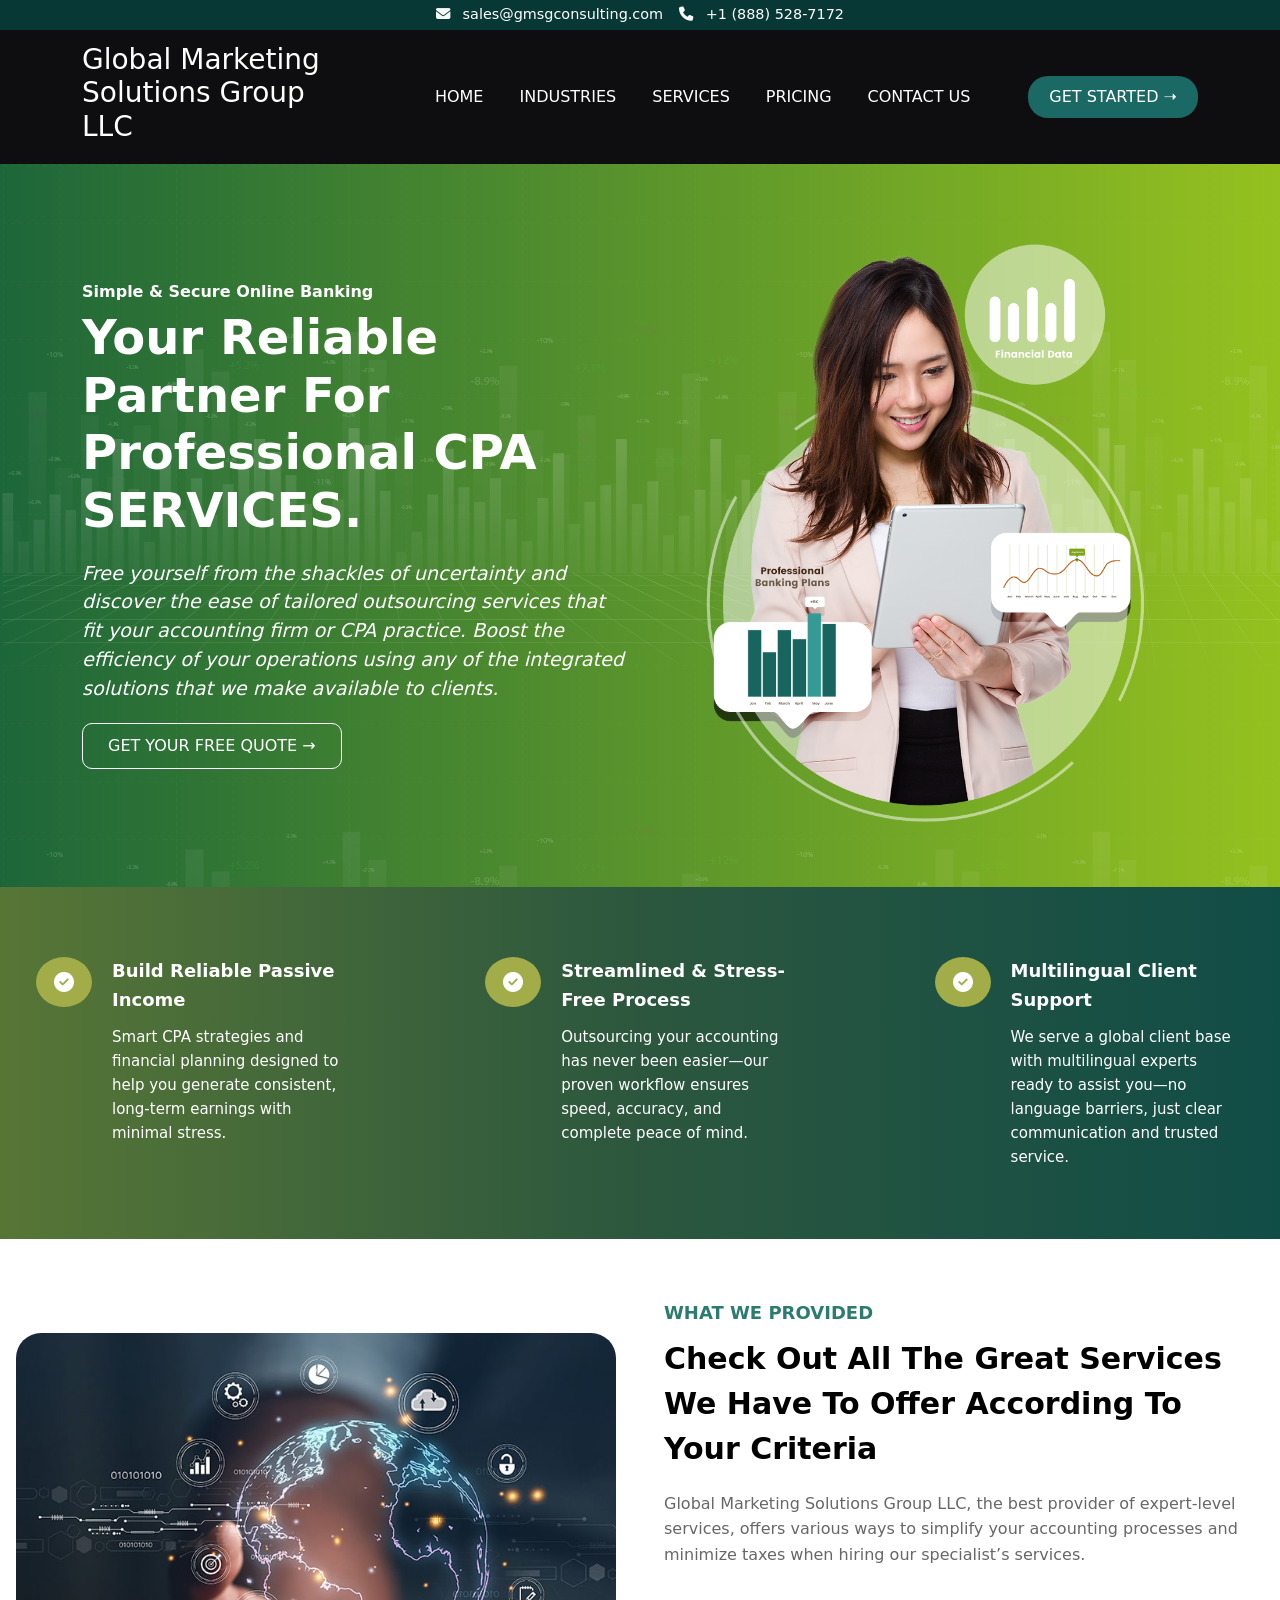
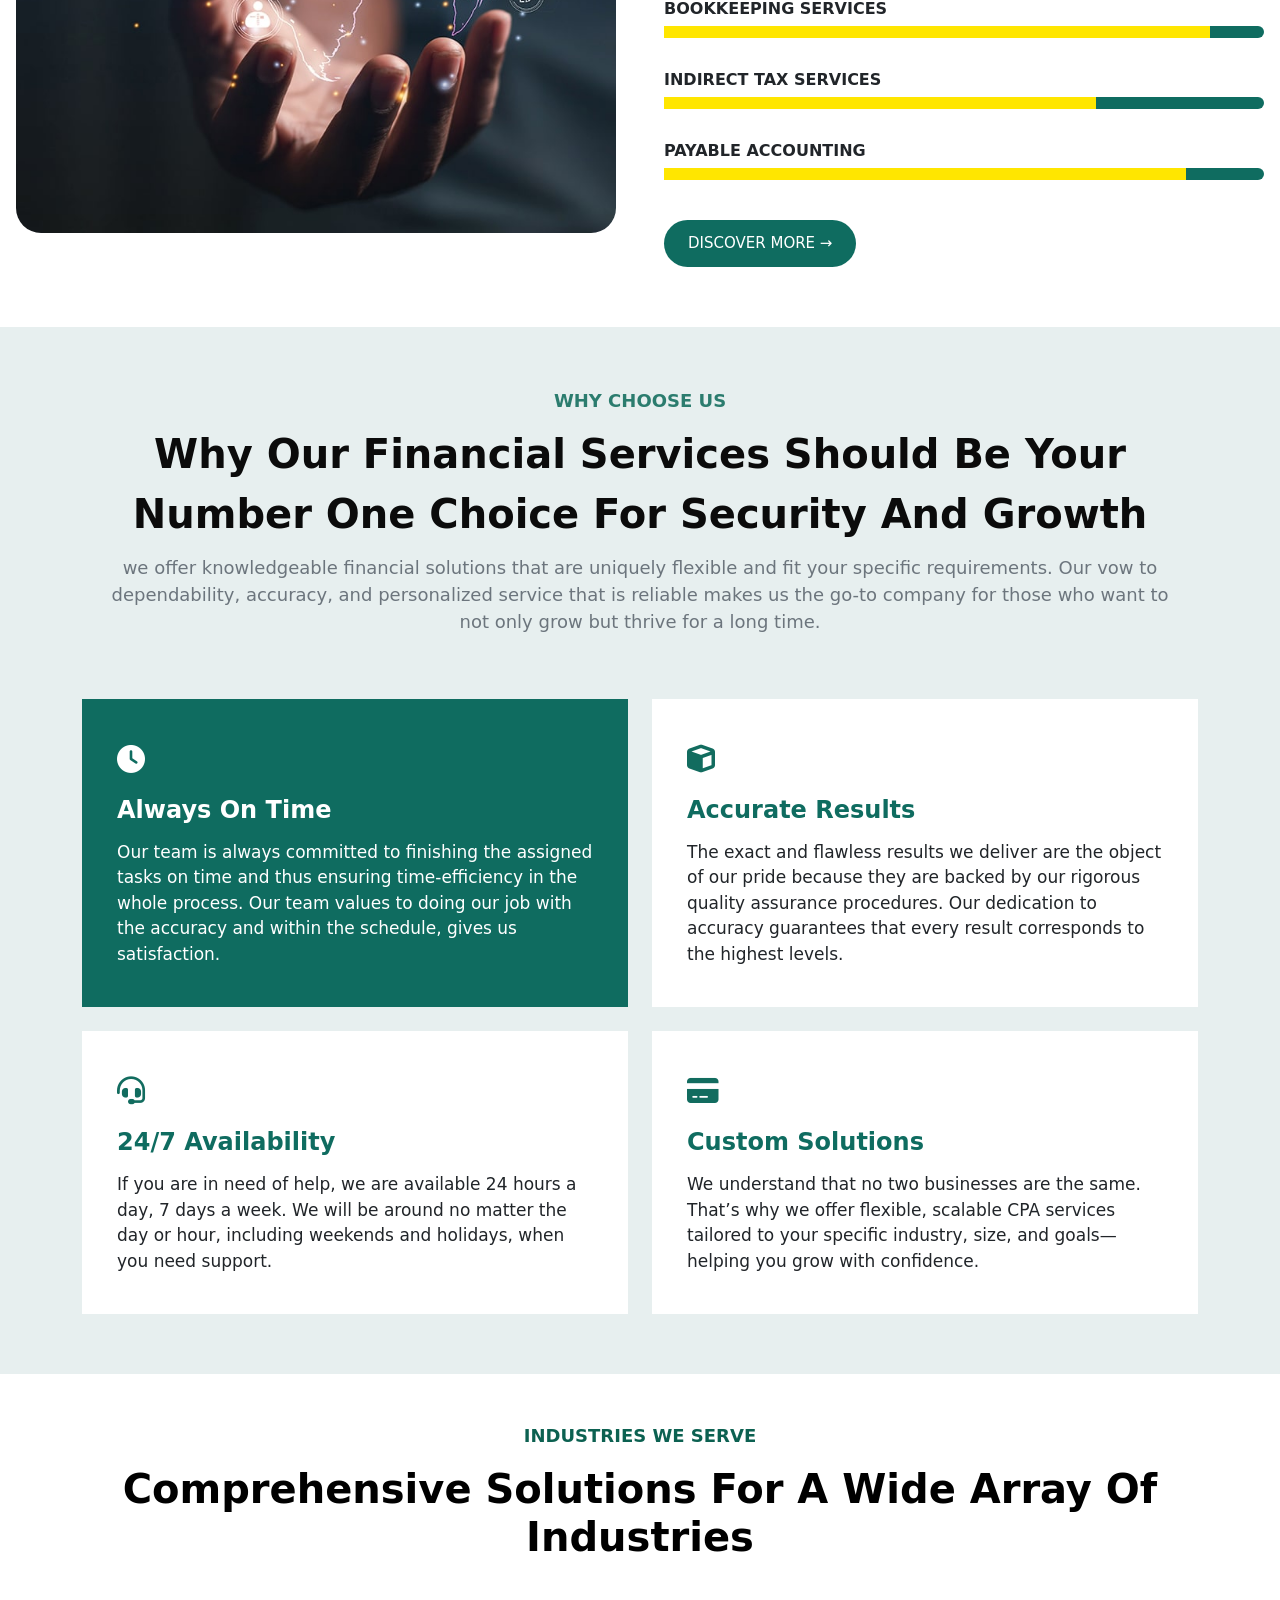
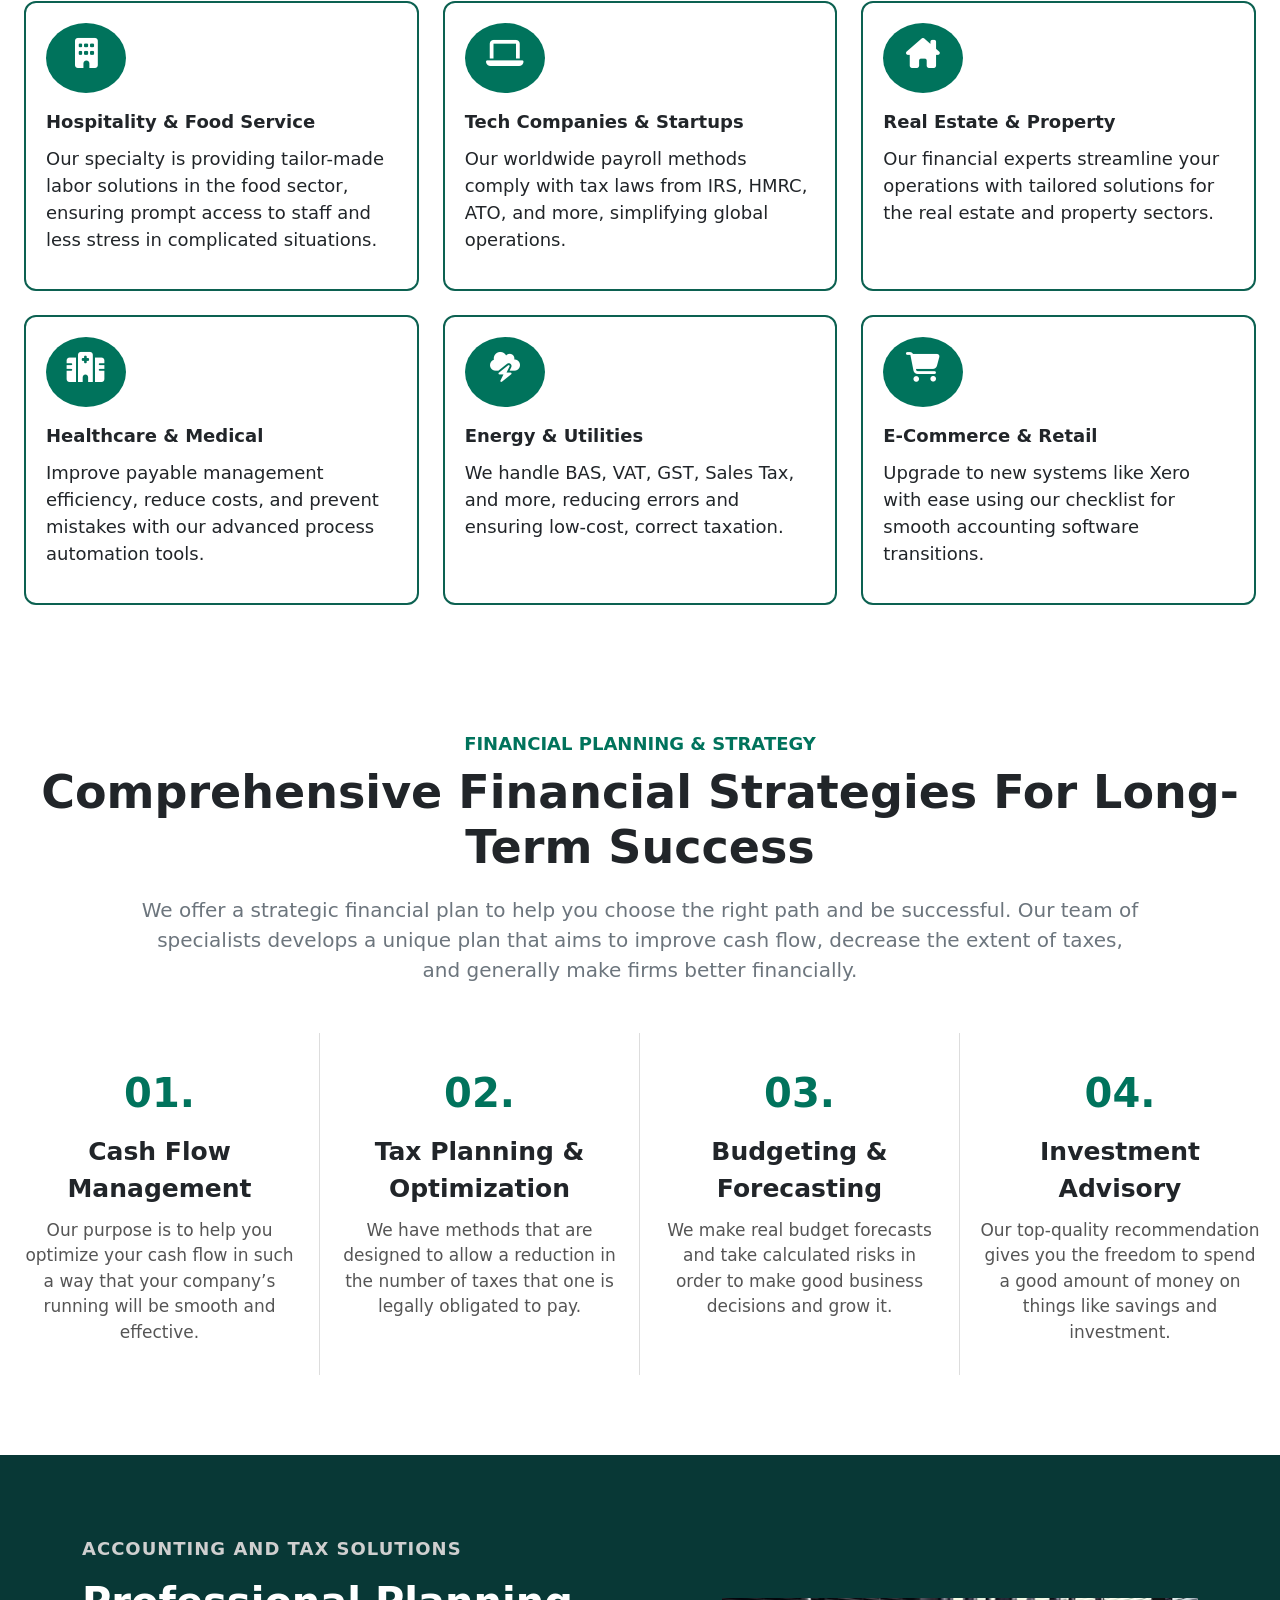
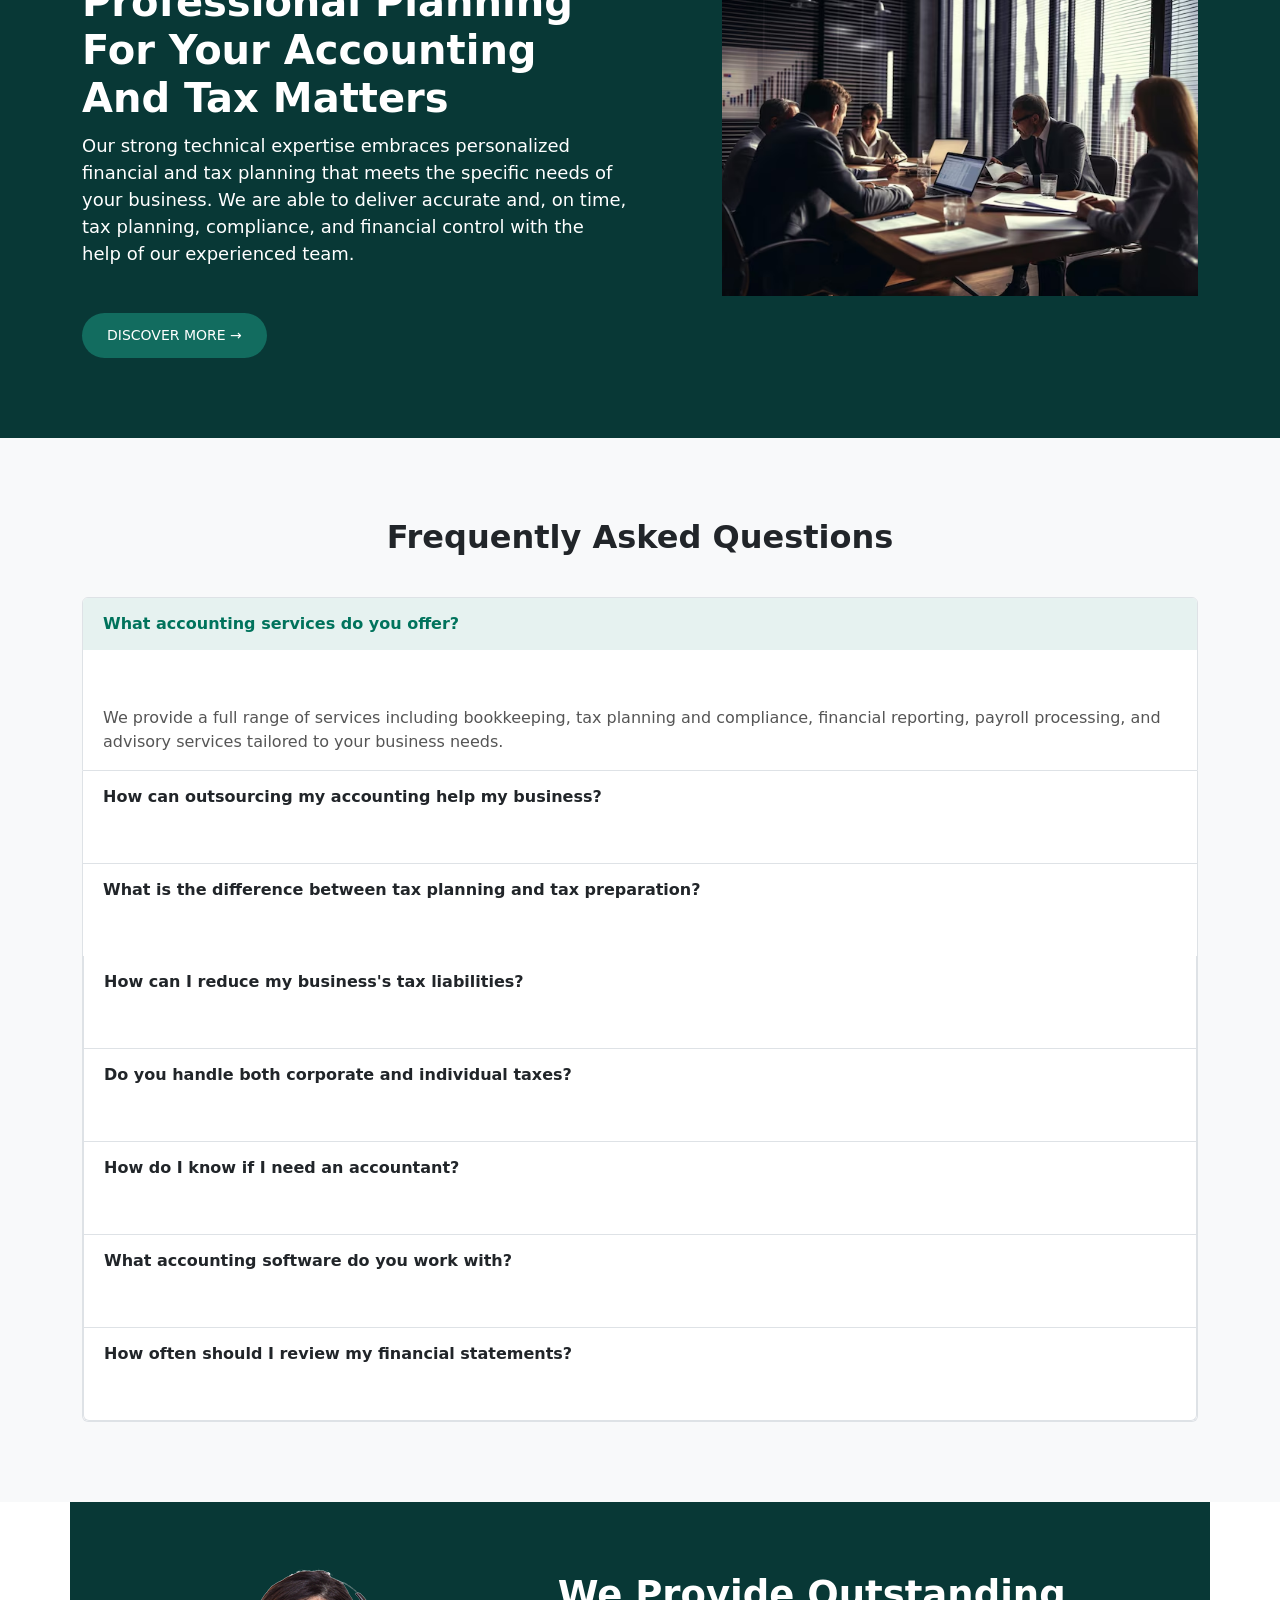
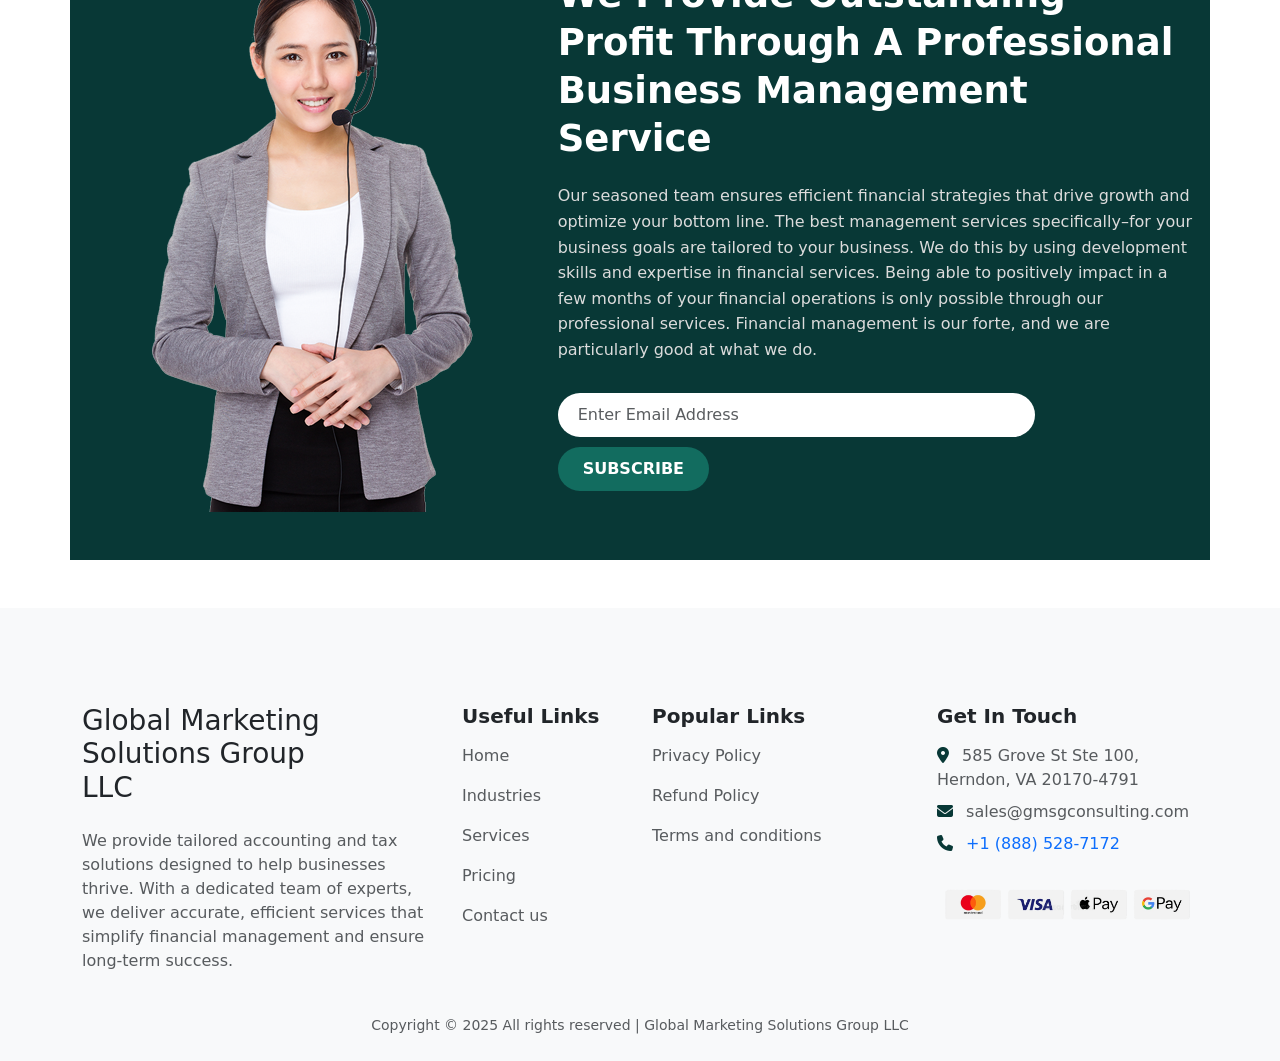
==== index.html @ aca242d8 "new project" ====
<!DOCTYPE html>
<html lang="en">
<head>
    <meta charset="UTF-8">
    <meta name="viewport" content="width=device-width, initial-scale=1.0">
    <title>Global Marketing - Solutions Group LLC    </title>
    <link rel="stylesheet" href="https://cdnjs.cloudflare.com/ajax/libs/font-awesome/6.7.2/css/all.min.css" integrity="sha512-Evv84Mr4kqVGRNSgIGL/F/aIDqQb7xQ2vcrdIwxfjThSH8CSR7PBEakCr51Ck+w+/U6swU2Im1vVX0SVk9ABhg==" crossorigin="anonymous" referrerpolicy="no-referrer" />
    <link href="https://cdn.jsdelivr.net/npm/bootstrap@5.0.2/dist/css/bootstrap.min.css" rel="stylesheet" integrity="sha384-EVSTQN3/azprG1Anm3QDgpJLIm9Nao0Yz1ztcQTwFspd3yD65VohhpuuCOmLASjC" crossorigin="anonymous">
    <link rel="stylesheet" href="./css/style.css">
    <script src="https://cdn.jsdelivr.net/npm/@popperjs/core@2.9.2/dist/umd/popper.min.js" integrity="sha384-IQsoLXl5PILFhosVNubq5LC7Qb9DXgDA9i+tQ8Zj3iwWAwPtgFTxbJ8NT4GN1R8p" crossorigin="anonymous"></script>
<script src="https://cdn.jsdelivr.net/npm/bootstrap@5.0.2/dist/js/bootstrap.min.js" integrity="sha384-cVKIPhGWiC2Al4u+LWgxfKTRIcfu0JTxR+EQDz/bgldoEyl4H0zUF0QKbrJ0EcQF" crossorigin="anonymous"></script>
</head>
<body>
    
    <!-- Top bar -->
  <div class="top-bar py-1 text-center text-md-start px-3 w-100 gap-3 d-sm-flex  justify-content-center">
    <div>
      <span><i class="fa-solid fa-envelope pe-2" style="color: #f7f7f8;"></i> sales@gmsgconsulting.com</span>
    </div>
    <div>
      <span class="mt-sm-0 mt-3"><i class="fa-solid fa-phone pe-2"  style="color: #f7f7f8;"></i> +1 (888) 528-7172</span>
    </div>
  </div>

  <!-- Navbar -->
  <nav class="navbar navbar-expand-lg navbar-dark navbar-custom px-3">
    <div class="container-md container-fluid ">
      <!-- Logo -->
      <a class="navbar-brand d-flex align-items-center w-25" href="index.html">
        <h3 class="text-wrap">Global Marketing Solutions Group LLC</h3>
        
      </a>

      <button class="navbar-toggler" type="button" data-bs-toggle="collapse" data-bs-target="#navbarNav">
        <span class="navbar-toggler-icon"></span>
      </button>

      <div class="collapse navbar-collapse justify-content-center" id="navbarNav">
        <ul class="navbar-nav">
          <li class="nav-item"><a class="nav-link" href="index.html">HOME</a></li>
          <li class="nav-item"><a class="nav-link" href="#industries">INDUSTRIES</a></li>
          <li class="nav-item"><a class="nav-link" href="/services.html">SERVICES</a></li>
          <li class="nav-item"><a class="nav-link" href="pricing.html">PRICING</a></li>
          <li class="nav-item"><a class="nav-link" href="Contact.html">CONTACT US</a></li>
        </ul>
      </div>

      <div class="d-none d-lg-block">
        <a href="/Contact.html" class="btn btn-get-started">GET STARTED ➝</a>
      </div>
    </div>
  </nav>

  
<section class="hero-section px-3">
  <div class="bg-pattern"></div>
  <div class="container-md ">
    <div class="row align-items-center hero-content">
      <div class="col-md-6">
        <h6 ><strong>Simple & Secure Online Banking</strong></h6>
        <h1><strong>Your Reliable Partner For Professional CPA SERVICES. </strong></h1>
        <p>Free yourself from the shackles of uncertainty and discover the ease of tailored outsourcing services that fit your accounting firm or CPA practice. Boost the efficiency of your operations using any of the integrated solutions that we make available to clients.</p>
        <a href="#" class="btn">GET YOUR FREE QUOTE →</a>
      </div>
      <div class="col-md-6 text-center">
        <img src="./image/w-ban2.png" class="hero-image" alt="CPA Professional">
      </div>
    </div>
  </div>
</section>


<div class="benefit-card text-white px-3">
  <div class="benefit-box">
    <div class="icon-circle">
      <i class="fas fa-check-circle"></i>
    </div>
    <div class="benefit-text">
      <div class="benefit-title">Build Reliable Passive Income</div>
      Smart CPA strategies and financial planning designed to help you generate consistent, long-term earnings with minimal stress.
    </div>
  </div>
  
  <div class="benefit-box">
    <div class="icon-circle">
      <i class="fas fa-check-circle"></i>
    </div>
    <div class="benefit-text">
      <div class="benefit-title">Streamlined & Stress-Free Process</div>
      Outsourcing your accounting has never been easier—our proven workflow ensures speed, accuracy, and complete peace of mind.
    </div>
  </div>
  
  <div class="benefit-box">
    <div class="icon-circle">
      <i class="fas fa-check-circle"></i>
    </div>
    <div class="benefit-text">
      <div class="benefit-title">Multilingual Client Support</div>
      We serve a global client base with multilingual experts ready to assist you—no language barriers, just clear communication and trusted service.
    </div>
  </div>
</div>


<div class="container-fluid services-section px-sm-3 px-3">
  <div class="row align-items-center g-5">
    <!-- Left: Image -->
    <div class="col-md-6">
      <img src="./image/ntt-data-digital-finance-designing-the-finance-function-of-the-future.jpg" class="services-image" alt="Service Image">
    </div>

    <!-- Right: Content -->
    <div class="col-md-6">
      <div class="subtitle">WHAT WE PROVIDED</div>
      <div class="title">Check Out All The Great Services We Have To Offer According To Your Criteria</div>
      <p class="description  " style="color: #676767;" >
        Global Marketing Solutions Group LLC, the best provider of expert-level services, offers various ways to simplify your accounting processes and minimize taxes when hiring our specialist’s services.
      </p>

      <!-- Progress Bar 1 -->
      <div class="progress-label">BOOKKEEPING SERVICES</div>
      <div class="progress">
        <div class="progress-bar" style="width: 91%;">
          <!-- <span class="progress-percent">91%</span> -->
        </div>
      </div>

      <!-- Progress Bar 2 -->
      <div class="progress-label">INDIRECT TAX SERVICES</div>
      <div class="progress">
        <div class="progress-bar" style="width: 72%;">
          <!-- <span class="progress-percent">72%</span> -->
        </div>
      </div>

      <!-- Progress Bar 3 -->
      <div class="progress-label">PAYABLE ACCOUNTING</div>
      <div class="progress">
        <div class="progress-bar" style="width: 87%;">
          <!-- <span class="progress-percent">87%</span> -->
        </div>
      </div>

      <a href="#" class="btn-discover">DISCOVER MORE →</a>
    </div>
  </div>
</div>



<section class="why-section ">
  <div class="container">
    <div class="why-subtitle">WHY CHOOSE US</div>
    <div class="why-title">
      Why Our Financial Services Should Be Your Number One Choice For Security And Growth
    </div>
    <p class="why-description">
      we offer knowledgeable financial solutions that are uniquely flexible and fit your specific requirements. Our vow to dependability, accuracy, and personalized service that is reliable makes us the go-to company for those who want to not only grow but thrive for a long time.
    </p>

    <div class="row g-4 mt-4">
      <!-- Box 1 -->
      <div class="col-md-6 col-lg-6">
        <div class="feature-box green-bg">
          <div class="icon-box"><i class="fa-solid fa-clock" style="color: white;" ></i></div>
          <h5>Always On Time</h5>
          <p>Our team is always committed to finishing the assigned tasks on time and thus ensuring time-efficiency in the whole process. Our team values to doing our job with the accuracy and within the schedule, gives us satisfaction.</p>
        </div>
      </div>

      <!-- Box 2 -->
      <div class="col-md-6 col-lg-6">
        <div class="feature-box">
          <div class="icon-box"><i class="fa-solid fa-cube" style="color: #126c5f;"></i></div>
          <h5>Accurate Results</h5>
          <p>The exact and flawless results we deliver are the object of our pride because they are backed by our rigorous quality assurance procedures. Our dedication to accuracy guarantees that every result corresponds to the highest levels.</p>
        </div>
      </div>

      <!-- Box 3 -->
      <div class="col-md-6 col-lg-6">
        <div class="feature-box">
          <div class="icon-box"><i class="fa-solid fa-headset" style="color: #126c5f;"></i></div>
          <h5>24/7 Availability</h5>
          <p>If you are in need of help, we are available 24 hours a day, 7 days a week. We will be around no matter the day or hour, including weekends and holidays, when you need support.</p>
        </div>
      </div>

      <!-- Box 4 -->
      <div class="col-md-6 col-lg-6">
        <div class="feature-box">
          <div class="icon-box"><i class="fa-solid fa-credit-card" style="color: #126c5f;"></i></div>
          <h5>Custom Solutions</h5>
          <p>We understand that no two businesses are the same. That’s why we offer flexible, scalable CPA services tailored to your specific industry, size, and goals—helping you grow with confidence.</p>
        </div>
      </div>
    </div>
  </div>
</section>


<div class="container-fluid py-5 px-4" id="industries">
  <div class="text-center mb-4">
    <p class="section-title">INDUSTRIES WE SERVE</p>
    <h2 class="main-heading " style="color: black;" >Comprehensive Solutions For A Wide Array Of Industries</h2>
  </div>
  <div class="row g-4">
    <div class="col-md-4">
      <div class="industry-box">
        <div class="industry-icon text-center pt-2"><i class="fa-solid fa-building" style="color: white; " ></i></div>
        <div class="industry-title">Hospitality & Food Service</div>
        <p>Our specialty is providing tailor-made labor solutions in the food sector, ensuring prompt access to staff and less stress in complicated situations.</p>
      </div>
    </div>
    <div class="col-md-4">
      <div class="industry-box">
        <div class="industry-icon text-center pt-2"><i class="fa-solid fa-laptop" style="color: white; " ></i></div>
        <div class="industry-title">Tech Companies & Startups</div>
        <p>Our worldwide payroll methods comply with tax laws from IRS, HMRC, ATO, and more, simplifying global operations.</p>
      </div>
    </div>
    <div class="col-md-4">
      <div class="industry-box">
        <div class="industry-icon text-center pt-2"><i class="fa-solid fa-house-chimney" style="color: white; " ></i></div>
        <div class="industry-title">Real Estate & Property</div>
        <p>Our financial experts streamline your operations with tailored solutions for the real estate and property sectors.</p>
      </div>
    </div>
    <div class="col-md-4">
      <div class="industry-box">
        <div class="industry-icon text-center pt-2"><i class="fa-solid fa-hospital" style="color: white; " ></i></div>
        <div class="industry-title">Healthcare & Medical</div>
        <p>Improve payable management efficiency, reduce costs, and prevent mistakes with our advanced process automation tools.</p>
      </div>
    </div>
    <div class="col-md-4">
      <div class="industry-box">
        <div class="industry-icon text-center pt-2"><i class="fa-solid fa-cloud-bolt" style="color: white; " ></i></div>
        <div class="industry-title">Energy & Utilities</div>
        <p>We handle BAS, VAT, GST, Sales Tax, and more, reducing errors and ensuring low-cost, correct taxation.</p>
      </div>
    </div>
    <div class="col-md-4">
      <div class="industry-box">
        <div class="industry-icon text-center pt-2"><i class="fa-solid fa-cart-shopping" style="color: white; " ></i></div>
        <div class="industry-title">E-Commerce & Retail</div>
        <p>Upgrade to new systems like Xero with ease using our checklist for smooth accounting software transitions.</p>
      </div>
    </div>
  </div>
</div>


<section class="strategy-section">
  <div class="container-fluid">
    <h5>FINANCIAL PLANNING & STRATEGY</h5>
    <h2>Comprehensive Financial Strategies  For Long-Term Success</h2>
    <p class="lead">
      We offer a strategic financial plan to help you choose the right path and be successful.
      Our team of specialists develops a unique plan that aims to improve cash flow, decrease
      the extent of taxes, and generally make firms better financially.
    </p>

    <div class="row mt-5">
      <div class="col-md-3 strategy-box">
        <div class="strategy-number">01.</div>
        <div class="strategy-title">Cash Flow Management</div>
        <div class="strategy-desc">
          Our purpose is to help you optimize your cash flow in such a way that your company’s running will be smooth and effective.
        </div>
      </div>
      <div class="col-md-3 strategy-box">
        <div class="strategy-number">02.</div>
        <div class="strategy-title">Tax Planning & Optimization</div>
        <div class="strategy-desc">
          We have methods that are designed to allow a reduction in the number of taxes that one is legally obligated to pay.
        </div>
      </div>
      <div class="col-md-3 strategy-box">
        <div class="strategy-number">03.</div>
        <div class="strategy-title">Budgeting & Forecasting</div>
        <div class="strategy-desc">
          We make real budget forecasts and take calculated risks in order to make good business decisions and grow it.
        </div>
      </div>
      <div class="col-md-3 strategy-box">
        <div class="strategy-number">04.</div>
        <div class="strategy-title">Investment Advisory</div>
        <div class="strategy-desc">
          Our top-quality recommendation gives you the freedom to spend a good amount of money on things like savings and investment.
        </div>
      </div>
    </div>
  </div>
</section>


<div class="container-fluid   section-wrapper px-3">

<div class="container-md ">
  <div class="row align-items-center justify-content-between">
    <div class="col-lg-6">
      <p class="title-small">ACCOUNTING AND TAX SOLUTIONS</p>
      <h2 class="main-heading m-0">Professional Planning For Your Accounting And Tax Matters</h2>
      <p class="description-1">
        Our strong technical expertise embraces personalized financial and tax planning that meets the specific needs of your business. We are able to deliver accurate and, on time, tax planning, compliance, and financial control with the help of our experienced team.
      </p>
      <button class="custom-btn">
        DISCOVER MORE →
      </button>
    </div>
    <div class="col-lg-6 text-center image-wrapper">
      <img src="./image/business-people-discussing-financial-reports-meeting_327072-27945.avif" alt="Business Meeting" class="blob-image">
    </div>
  </div>
</div>

</div>


<section class="faq-section">
  <div class="container-md ">
    <h2>Frequently Asked Questions</h2>
    <div class="accordion" id="faqAccordion">

      <!-- Item 1 -->
      <div class="accordion-item">
        <h2 class="accordion-header" id="faq1">
          <button class="accordion-button" type="button" data-bs-toggle="collapse" data-bs-target="#collapse1">
            What accounting services do you offer?
          </button>
        </h2>
        <div id="collapse1" class="accordion-collapse collapse show" data-bs-parent="#faqAccordion">
          <div class="accordion-body">
            We provide a full range of services including bookkeeping, tax planning and compliance, financial reporting, payroll processing, and advisory services tailored to your business needs.
          </div>
        </div>
      </div>

      <!-- Item 2 -->
      <div class="accordion-item">
        <h2 class="accordion-header" id="faq2">
          <button class="accordion-button collapsed" type="button" data-bs-toggle="collapse" data-bs-target="#collapse2">
            How can outsourcing my accounting help my business?
          </button>
        </h2>
        <div id="collapse2" class="accordion-collapse collapse" data-bs-parent="#faqAccordion">
          <div class="accordion-body">
            Outsourcing saves you time, reduces overhead costs, improves accuracy, and ensures compliance with ever-changing financial regulations—allowing you to focus on growing your business.
          </div>
        </div>
      </div>

      <!-- Item 3 -->
      <div class="accordion-item">
        <h2 class="accordion-header" id="faq3">
          <button class="accordion-button collapsed" type="button" data-bs-toggle="collapse" data-bs-target="#collapse3">
            What is the difference between tax planning and tax preparation?
          </button>
        </h2>
        <div id="collapse3" class="accordion-collapse collapse" data-bs-parent="#faqAccordion">
          <div class="accordion-body">
            Tax planning is a proactive approach to minimize your tax liability through strategic financial decisions, while tax preparation involves compiling and filing your tax returns based on past financial activity.
        </div>
      </div>

      <!-- More FAQ items -->
      <div class="accordion-item">
        <h2 class="accordion-header" id="faq4">
          <button class="accordion-button collapsed" type="button" data-bs-toggle="collapse" data-bs-target="#collapse4">
            How can I reduce my business's tax liabilities?
          </button>
        </h2>
        <div id="collapse4" class="accordion-collapse collapse" data-bs-parent="#faqAccordion">
          <div class="accordion-body">
            Through strategic tax planning, expense tracking, taking advantage of deductions and credits, and staying compliant with tax laws, we help reduce your overall tax burden.
          </div>
        </div>
      </div>

      <div class="accordion-item">
        <h2 class="accordion-header" id="faq5">
          <button class="accordion-button collapsed" type="button" data-bs-toggle="collapse" data-bs-target="#collapse5">
            Do you handle both corporate and individual taxes?
          </button>
        </h2>
        <div id="collapse5" class="accordion-collapse collapse" data-bs-parent="#faqAccordion">
          <div class="accordion-body">
            Yes, we manage both corporate and individual tax services, ensuring that all filings are accurate, timely, and aligned with the latest tax regulations. Through strategic tax planning, expense tracking, taking advantage of deductions and credits, and staying compliant with tax laws, we help reduce your overall tax burden.
          </div>
        </div>
      </div>

      <div class="accordion-item">
        <h2 class="accordion-header" id="faq6">
          <button class="accordion-button collapsed" type="button" data-bs-toggle="collapse" data-bs-target="#collapse6">
            How do I know if I need an accountant?
          </button>
        </h2>
        <div id="collapse6" class="accordion-collapse collapse" data-bs-parent="#faqAccordion">
          <div class="accordion-body">
            If you're spending too much time on financial tasks, struggling with compliance, or unsure about your financial position, it’s time to consult a professional accountant. Yes, we manage both corporate and individual tax services, ensuring that all filings are accurate, timely, and aligned with the latest tax regulations. Through strategic tax planning, expense tracking, taking advantage of deductions and credits, and staying compliant with tax laws, we help reduce your overall tax burden.
          </div>
        </div>
      </div>

      <div class="accordion-item">
        <h2 class="accordion-header" id="faq7">
          <button class="accordion-button collapsed" type="button" data-bs-toggle="collapse" data-bs-target="#collapse7">
            What accounting software do you work with?
          </button>
        </h2>
        <div id="collapse7" class="accordion-collapse collapse" data-bs-parent="#faqAccordion">
          <div class="accordion-body">
            We work with leading platforms like QuickBooks, Xero, Zoho Books, FreshBooks, and more—ensuring seamless integration with your current systems.
          </div>
        </div>
      </div>

      <div class="accordion-item">
        <h2 class="accordion-header" id="faq8">
          <button class="accordion-button collapsed" type="button" data-bs-toggle="collapse" data-bs-target="#collapse8">
            How often should I review my financial statements?
          </button>
        </h2>
        <div id="collapse8" class="accordion-collapse collapse" data-bs-parent="#faqAccordion">
          <div class="accordion-body">
            Ideally, financial statements should be reviewed monthly to monitor performance, ensure accuracy, and make informed decisions based on up-to-date data.
          </div>
        </div>
      </div>

    </div>
  </div>
</section>

<div class="container-fluid m-0 p-0 ">

<div class="container-lg  px-3 py-5" style="background-color: #083836;" >
  <div class="row align-items-center  flex-md-row flex-column-reverse">
    <div class="col-md-5 image-section text-center mb-4 mb-md-0">
      <img src="./image/customer5.png" alt="Customer Support">
    </div>
    <div class="col-md-7">
      <h2 class="main-title text-white">We Provide Outstanding Profit Through A Professional Business Management Service</h2>
      <p class="description">
        Our seasoned team ensures efficient financial strategies that drive growth and optimize your bottom line. The best management services specifically–for your business goals are tailored to your business. We do this by using development skills and expertise in financial services. Being able to positively impact in a few months of your financial operations is only possible through our professional services. Financial management is our forte, and we are particularly good at what we do.
      </p>
      <div class="subscribe-box">
       <div class="input-div"> <input type="email" class="form-control" placeholder="Enter Email Address"></div>
        <button class="subscribe-btn">SUBSCRIBE</button>
      </div>
    </div>
  </div>
</div>
</div>



  <footer class="bg-light pt-5 pb-4 mt-5">
    <div class="container text-md-start mt-5">
      <div class="row justify-content-between">
  
        <!-- Logo + Description -->
        <div class="col-md-4 mb-4">
          <div class="d-flex align-items-center w-75 mb-3">
            <h3 class="text-wrap">Global Marketing Solutions Group LLC</h3>
  
  
          </div>
          <p class="text-muted ">
            We provide tailored accounting and tax solutions designed to help businesses thrive. With a dedicated team of experts, we deliver accurate, efficient services that simplify financial management and ensure long-term success.
          </p>
        </div>
  
        <!-- Useful Links -->
        <div class="col-md-2 mb-4">
          <h5 class="fw-bold">Useful Links</h5>
          <ul class="list-unstyled">
            <li class="mt-3"><a href="index.html" class="text-decoration-none text-muted">Home</a></li>
            <li class="mt-3"><a href="#" class="text-decoration-none text-muted">Industries</a></li>
            <li class="mt-3"><a href="/services.html" class="text-decoration-none text-muted">Services</a></li>
            <li class="mt-3"><a href="/pricing.html" class="text-decoration-none text-muted">Pricing</a></li>
            <li class="mt-3"><a href="/Contact.html" class="text-decoration-none text-muted">Contact us</a></li>
          </ul>
        </div>
        <div class="col-md-3 mb-4">
  
  
          <h5 class="fw-bold">Popular Links</h5>
          <ul class="list-unstyled">
            <li class="mt-3"><a href="privacy.html" class="text-decoration-none text-muted">Privacy Policy</a></li>
            <li class="mt-3"><a href="refund.html" class="text-decoration-none text-muted">Refund Policy</a></li>
            <li class="mt-3"><a href="terms.html" class="text-decoration-none text-muted">Terms and conditions</a></li>
            
          </ul>
        </div>
  
        <!-- Contact Info -->
        <div class="col-md-3 mb-4">
          <h5 class="fw-bold">Get In Touch</h5>
          <p class="text-muted mb-2 mt-3">
            <i class="fa-solid fa-location-dot me-2" style=" color: #083836;"></i>
            <a  class="text-decoration-none text-muted">585 Grove St Ste 100, Herndon, VA 20170-4791</a>
          </p>
          <p class="text-muted mb-2">
            <i class="fa-solid fa-envelope me-2" style=" color: #083836;"></i>
            <a href="mailto:sales@gmsgconsulting.com" class="text-decoration-none text-muted">sales@gmsgconsulting.com</a>
          </p>
          <p class="text-muted mb-3">
            <i class="fa-solid fa-phone me-2" style=" color: #083836;"></i>
            <a href="tel:+18885287172" class="text-decoration-none" >+1 (888) 528-7172</a>
          </p>
  
          <!-- Payment Icons -->
          <div class="d-flex gap-2">
            <img src="./image/buttons-popular-payment-systems-masetcard-visa-apple-pay-google-website-rectangular-rounded-edges-vector-220153006-removebg-preview.webp" alt="Mastercard" class="img-fluid">
      
          </div>
        </div>
  
      </div>
     <div class="text-center"> <small class="text-muted ">Copyright © 2025 All rights reserved | Global Marketing Solutions Group LLC </small></div>
  
    </div>
  </footer>

</body>
</html>
---- css/style.css ----
.top-bar {
    background-color: #083836;
    color: white;
    font-size: 0.9rem;
  }

  .navbar-custom {
    background-color: #0e0e10;
  }

  .navbar-nav .nav-link {
    color: white !important;
    margin: 0 10px;
  }

  .btn-get-started {
    background-color: #1b6965;
    color: white;
    border-radius: 20px;
    padding: 8px 20px;
  }

  .btn-get-started:hover {
    background-color: #15524f;
  }

  .logo-text {
    color: white;
    font-weight: bold;
  }

  
  .hero-section {
    background: linear-gradient(to right, #1d6639, #95c11f);
    color: white;
    padding: 60px 0;
    position: relative;
    overflow: hidden;
  }

  .hero-section .bg-pattern {
    position: absolute;
    top: 0;
    left: 0;
    height: 100%;
    background-size: cover;
    background-repeat: no-repeat;
    width: 100%;
    background: url('/image/6379115-02-01.png'); /* or your graph bg */
    opacity: 0.2;
    z-index: 0;
  }

  .hero-content {
    z-index: 1;
    position: relative;
  }

  .hero-section h1 {
    font-weight: 700;
    font-size: 3rem;
  }

  .hero-section p {
    font-style: italic;
    font-size: 1.2rem;
    margin: 20px 0;
  }

  .hero-section .btn {
    background-color: transparent;
    border: 1px solid white;
    color: white;
    padding: 10px 25px;
    border-radius: 10px;
  }
  .hero-section .btn:hover {
    background-color: white;
    border: 1px solid white;
    color: green;
    padding: 10px 25px;
    border-radius: 10px;
  }
  .hero-image {
    max-width: 90%;
  }

  .benefit-card {
    background: linear-gradient(90deg, #577636, #2c573e, #114d47);
    padding: 50px 20px;
    width: 100%;
    display: flex;
    flex-wrap: wrap;
    justify-content: space-between;
    
  }
  .benefit-box {
    display: flex;  
    gap: 20px;
    background-color: transparent;
    width: 28%;
    
    padding: 20px;
  }

  .icon-circle {
    background-color: #a2ad49;
    padding: 0px 18px;
    height: 50px;
    border-radius: 50%;
    display: flex;
    align-items: center;
    justify-content: center;
    margin-bottom: 15px;
  }
  .icon-circle i {
    color: white;
    font-size: 20px;
  }
  .benefit-title {
    font-weight: bold;
    font-size: 18px;
    margin-bottom: 10px;
  }
  .benefit-text {
    font-size: 15px;
    line-height: 1.6;
  }

  
  .services-section {
    padding: 60px 20px;
    overflow-x: hidden;
  }

  .services-image {
    width: 100%;
    border-radius: 25px;
    height: 500px;
    object-fit: cover;
  }

  .subtitle {
    color: #2b7c6e;
    font-weight: 600;
    text-transform: uppercase;
    font-size: 18px;
  }

  .title {
    font-weight: bold;
    font-size: 30px;
    color: #000000;
    margin-top: 10px;
  }

  .description {
    font-size: 18px;
    margin-top: 15px;
    margin-bottom: 30px;
  }

  .progress-label {
    font-weight: 700;
    font-size: 16px;
    margin-bottom: 5px;
  }

  .progress {
    height: 12px;
    background-color: #0f6c60;
    /* border-radius: 8px; */
    overflow: visible;
    position: relative;
    margin-bottom: 30px;
  }
  
  .progress-bar {
    position: relative;
    /* border-radius: 8px; */
    background-color: #ffe600;
  }

  .progress-percent {
    position: absolute;
    right: -20px;
    top: -18px;
    background-color: #0f6c60;
    color: white;
    border-radius: 50%;
    font-weight: bold;
    font-size: 13px;
    padding: 4px 8px;
    border-radius: 50px;
  }

  .btn-discover {
    background-color: #0f6c60;
    color: white;
    font-weight: 500;
    padding: 12px 24px;
    border-radius: 30px;
    font-size: 15px;
    text-decoration: none;
    display: inline-block;
    margin-top: 10px;
  }

  .btn-discover:hover {
    background-color: #0a5147;
    color: white;
  }
  
  .why-section {
    padding: 60px 20px;
    background-color: #1865601A;
    text-align: center;
  }

  .why-subtitle {
    color: #2b7c6e;
    font-size: 18px;
    font-weight: 600;
    text-transform: uppercase;
  }

  .why-title {
    font-weight: bold;
    font-size: 40px;
    color: #0b0b0b;
    margin: 10px 0;
  }

  .why-description {
    font-size: 18px;
    color: #6c757d;
    max-width: 95%;
    margin: 0 auto 40px auto;
  }

  .feature-box {
    background-color: #ffffff;
    padding: 40px 35px;
    /* border-radius: 8px; */
    transition: background-color 0.3s ease;
    text-align: left;
    height: 100%;
  }

  .feature-box.green-bg {
    background-color: #0f6c60;
    color: white;
  }

  .feature-box.green-bg:hover {
    background-color: #0a5147;
  }

  .feature-box h5 {
    font-weight: 700;
    font-size: 24px;
    margin-bottom: 15px;
  }

  .feature-box p {
    font-size: 17px;
    margin: 0;
  }

  .icon-box {
    font-size: 28px;
    margin-bottom: 15px;
  }

  .feature-box:not(.green-bg) h5 {
    color: #0f6c60;
  }

  .feature-box:not(.green-bg):hover {
    background-color: #f2f2f2;
  }

  .industry-box {
    border: 2px solid #0c6151;
    border-radius: 12px;
    padding: 20px;
    height: 100%;
    transition: box-shadow 0.3s ease;
  }
  
  .industry-box p {
  font-size: 18px;
  }
  .industry-box:hover {
    box-shadow: 0 4px 15px rgba(0,0,0,0.1);
  }
  .industry-icon {
    font-size: 30px;
    color: #0c6151;
    width: 80px;
    height: 70px;
    border-radius: 50%;
    background-color: #00735c;
    margin-bottom: 15px;
  }
  .industry-title {
    font-weight: bold;
    margin-bottom: 10px;
    font-size: 18px;
  }
  .section-title {
    color: #0c6151;
    font-weight: 600;
    font-size: 18px;
  }
  .main-heading {
    font-size: 30px;
    color: white;
    font-weight: bold;
    margin-bottom: 40px;
  }
  
  .section-wrapper {
    padding: 80px 0;
    background-color: #083836;

  }

  .title-small {
    font-size: 18px;
    font-weight: 700;
    letter-spacing: 1px;
    color: #cfcfcf;
  }

  .main-heading {
    font-size: 40px;
    font-weight: bold;
    line-height: 1.2;
  }

  .description-1 {
    font-size: 18px;
    margin-top: 10px;
    color: white;
  }

  .custom-btn {
    background-color: #126c5f;
    color: white;
    border-radius: 999px;
    padding: 12px 25px;
    margin-top: 30px;
    text-transform: uppercase;
    font-size: 14px;
    font-weight: 500;
    border: none;
  }

  .custom-btn:hover {
    background-color: #0f574c;
  }

  .blob-image {
    width: 100%;
    height: auto;
   
  }

  .image-wrapper {
    max-width: 500px;
  }

  .main-title {
    font-size: 37px;
    font-weight: bold;
    line-height: 1.3;
  }

  .description {
    margin-top: 20px;
    color: #dcdcdc;
    font-size: 16px;
    line-height: 1.6;
  }

  .subscribe-box {
    margin-top: 30px;
    display: flex;
    
    width: 100%;
    flex-wrap: wrap;
    gap: 10px;
  }
  .input-div{
    width: 75%;
  }
  .subscribe-box input {
    border-radius: 25px;
    padding: 10px 20px;
    border: none;
    /* flex: 1 1 auto; */
  }

  .subscribe-btn {
    background-color: #126c5f;
    color: white;
    border: none;
    border-radius: 25px;
    padding: 10px 25px;
    font-weight: 600;
  }

  .subscribe-btn:hover {
    background-color: #0f574c;
  }

  .image-section img {
    max-width: 100%;
    height: auto;
  }

 
  .strategy-section {
    padding: 80px 0;
    text-align: center;
  }

  .strategy-section h5 {
    color: #00735c;
    font-weight: 600;
    font-size: 18px;
    text-transform: uppercase;
    margin-bottom: 10px;
  }

  .strategy-section h2 {
    font-size: 46px;
    font-weight: 800;
    margin-bottom: 20px;
  }

  .strategy-section p.lead {
    max-width: 80%;
    margin: auto;
    color: #6c757d;
  }

  .strategy-box {
    border-right: 1px solid #ddd;
    padding: 30px 20px;
  }

  .strategy-box:last-child {
    border-right: none;
  }

  .strategy-number {
    font-size: 40px;
    font-weight: bold;
    color: #00735c;
    margin-bottom: 10px;
  }

  .strategy-title {
    font-size: 25px;
    font-weight: 700;
    margin-bottom: 10px;
  }

  .strategy-desc {
    font-size: 17px;
    color: #555;
  }

  
  .faq-section {
    padding: 80px 15px;
    background-color: #f8f9fa;
  }

  .faq-section h2 {
    text-align: center;
    font-weight: 800;
    margin-bottom: 40px;
  }

  .accordion-button {
    font-weight: 700;
  }

  .accordion-button:not(.collapsed) {
    color: #00735c;
    background-color: #e6f2f0;
    box-shadow: none;
  }

  .accordion-button::after {
    background-image: url('https://img.icons8.com/ios-glyphs/30/000000/expand-arrow.png');
    transition: transform 0.3s ease;
  }

  .accordion-button:not(.collapsed)::after {
    transform: rotate(180deg);
    background-image: url('https://img.icons8.com/ios-glyphs/30/00735c/collapse-arrow.png');
  }

  .accordion-body {
    color: #555;
  }
  @media (max-width: 992px) {
    .benefit-box {
      display: flex;  
      gap: 20px;
      background-color: transparent;
      width: 50%;
      
      padding: 20px;
    }
    
  .strategy-section h2 {
    font-size: 36px;
    font-weight: 800;
    margin-bottom: 20px;
  }
  }

  @media (max-width: 768px) {
    .input-div{
      width: 100%;
    }
    .strategy-box {
      border-right: none;
      border-bottom: 1px solid #ddd;
    }
    .title {
      font-weight: bold;
      font-size: 25px;
      color: #000000;
      margin-top: 10px;
    }
    .why-title {
      font-weight: bold;
      font-size: 25px;
      color: #0b0b0b;
      margin: 10px 0;
    }
    .services-image {
      width: 100%;
      border-radius: 25px;
      height: auto;
      object-fit: cover;
    }
    .hero-section {
      text-align: center;
      padding: 30px 0;
     
    }
    .hero-section p {
      font-style: italic;
      font-size: 18px;
      margin: 20px 0;
    }
    .benefit-box {
      display: flex;  
      gap: 20px;
      background-color: transparent;
      width: 100%;
      
      padding: 20px;
    }
    .strategy-box:last-child {
      border-bottom: none;
    }
    
  .strategy-section h2 {
    font-size: 30px;
    font-weight: 800;
    margin-bottom: 20px;
  }
    .main-heading {
      font-size: 28px;
    
    }
    .image-wrapper {
      margin-top: 40px;
    }
    .hero-section h1 {
      font-size: 1.75rem;
    }
    .main-title {
      font-size: 24px;
    }
    .subscribe-box {
      flex-direction: column;
    }
  }
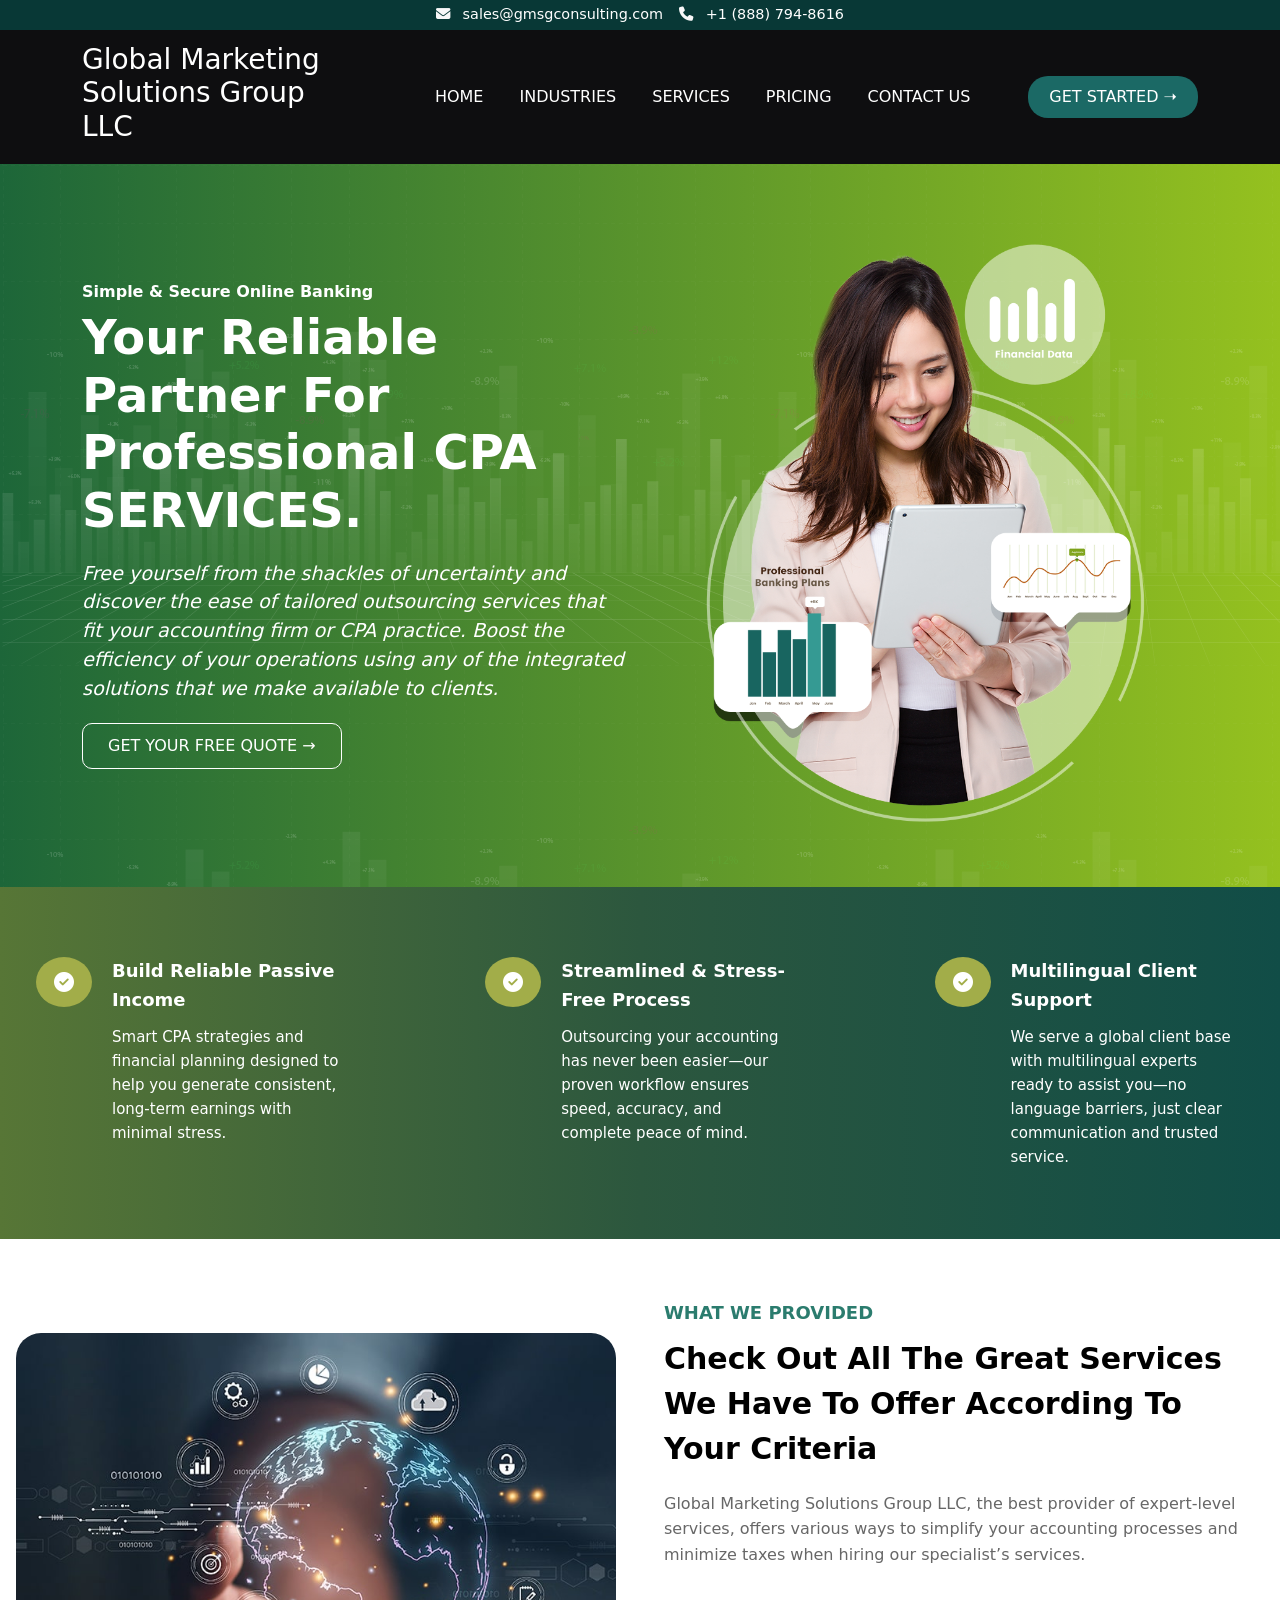
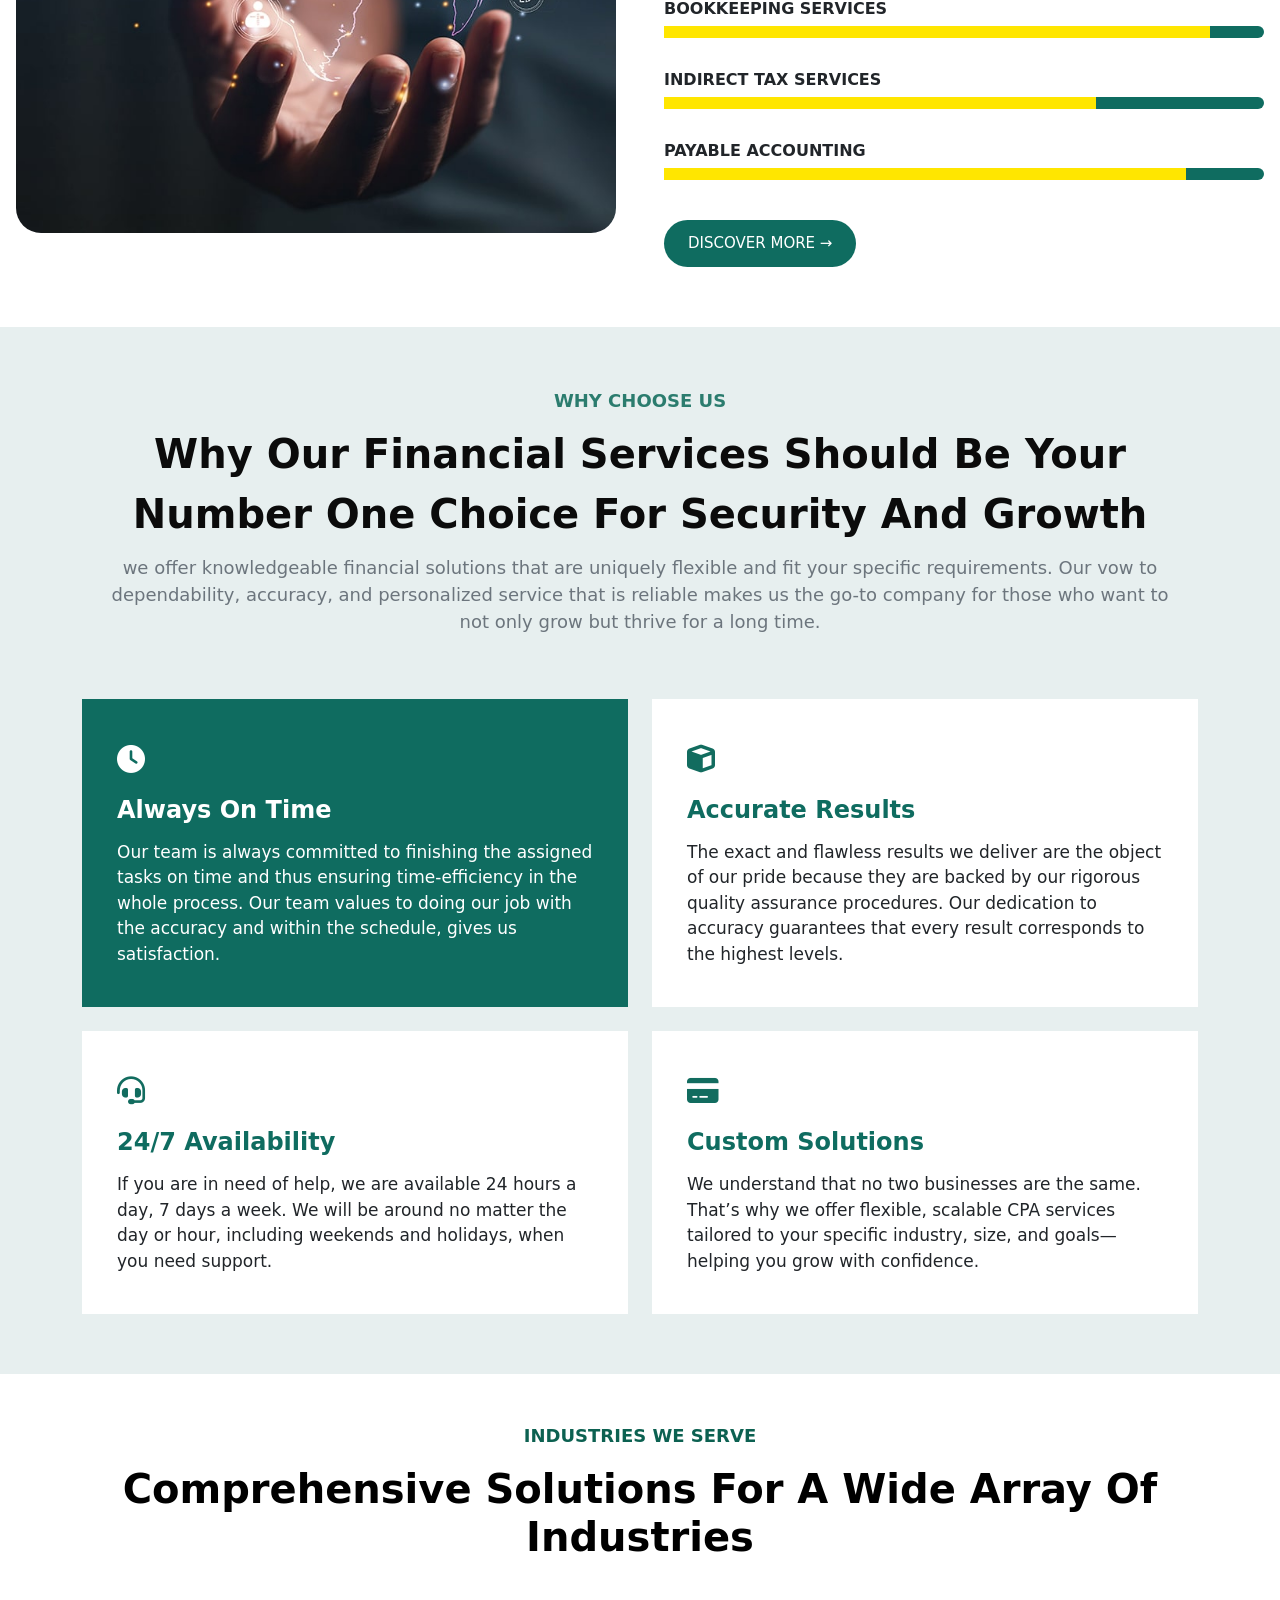
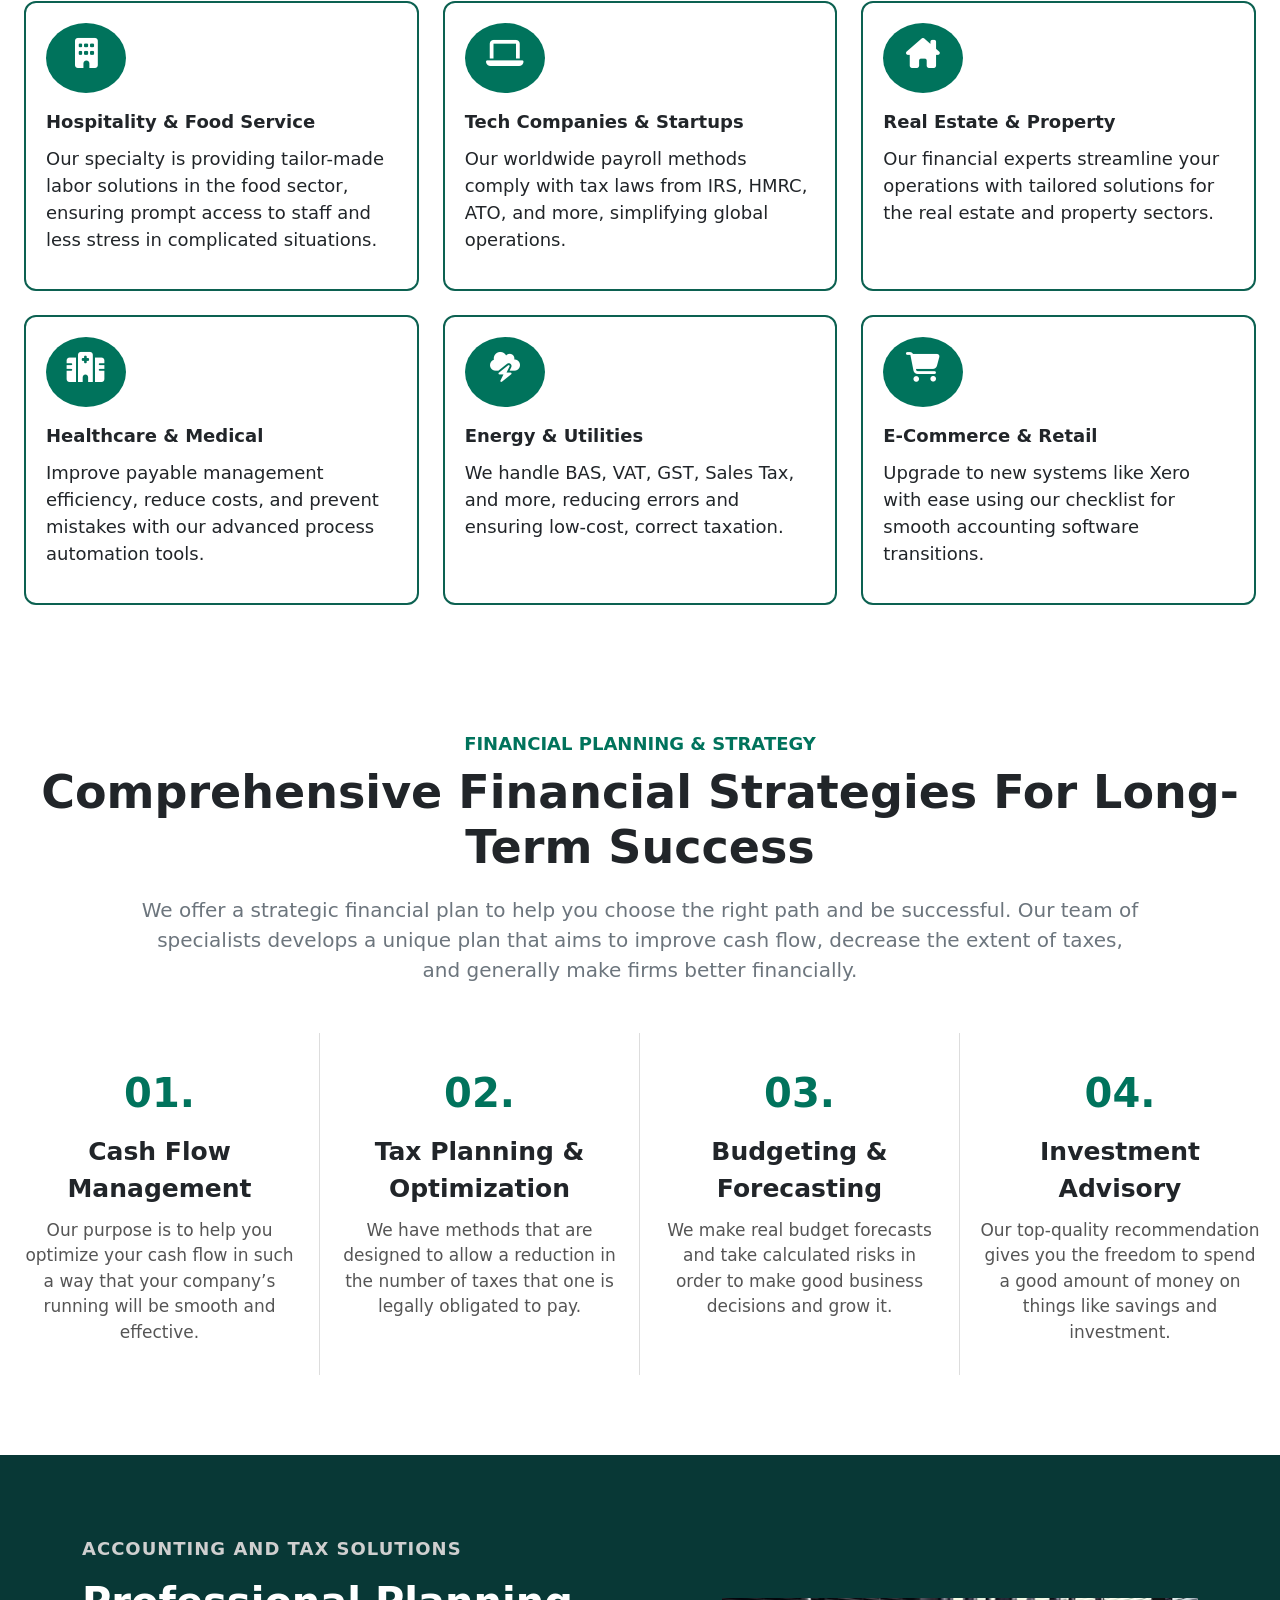
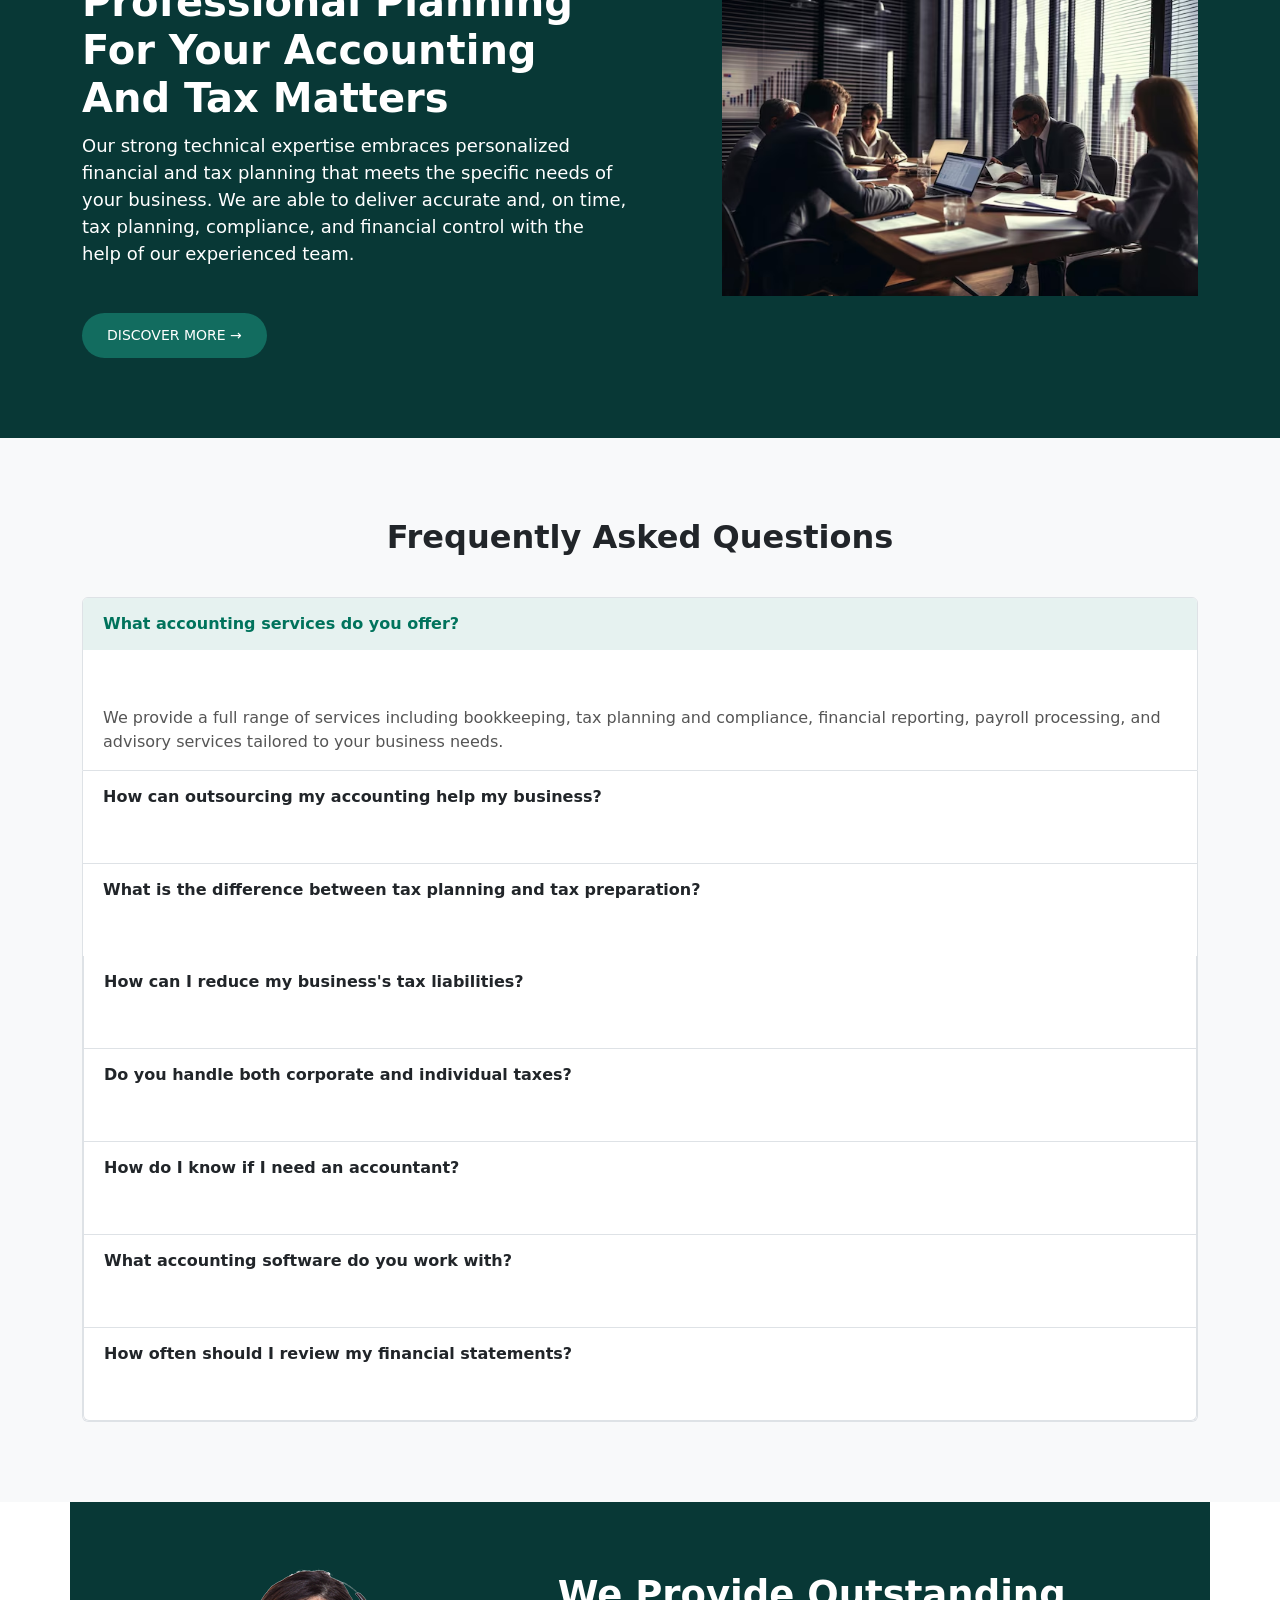
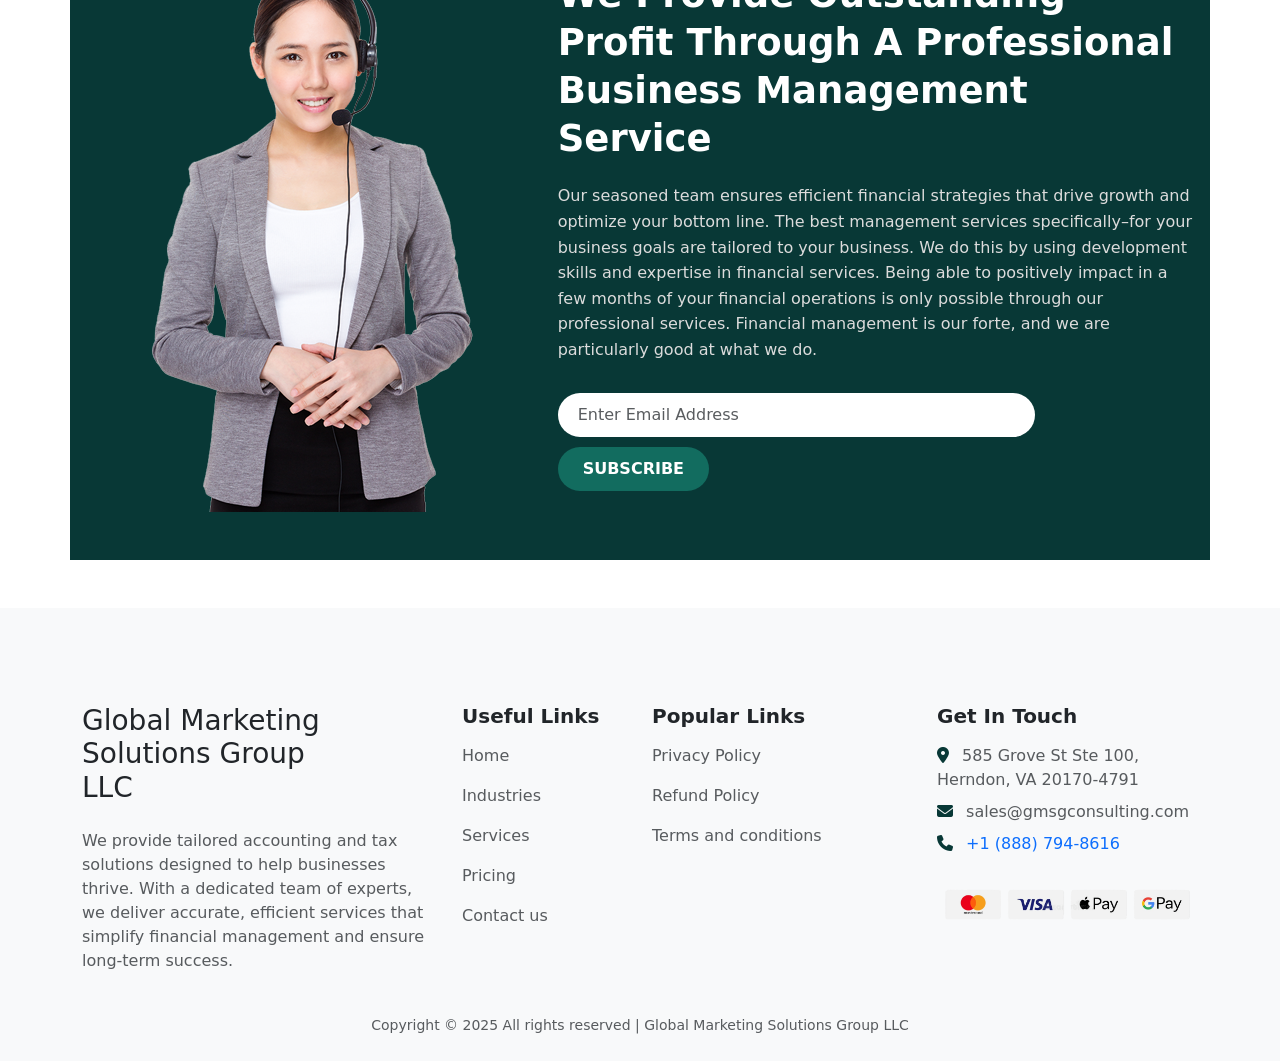
==== commit 7568a60c: "new update" ====
--- a/index.html
+++ b/index.html
@@ -18,7 +18,7 @@
       <span><i class="fa-solid fa-envelope pe-2" style="color: #f7f7f8;"></i> sales@gmsgconsulting.com</span>
     </div>
     <div>
-      <span class="mt-sm-0 mt-3"><i class="fa-solid fa-phone pe-2"  style="color: #f7f7f8;"></i> +1 (888) 528-7172</span>
+      <span class="mt-sm-0 mt-3"><i class="fa-solid fa-phone pe-2"  style="color: #f7f7f8;"></i> +1 (888) 794-8616</span>
     </div>
   </div>
 
@@ -510,7 +510,7 @@
           </p>
           <p class="text-muted mb-3">
             <i class="fa-solid fa-phone me-2" style=" color: #083836;"></i>
-            <a href="tel:+18885287172" class="text-decoration-none" >+1 (888) 528-7172</a>
+            <a href="tel:+18887948616" class="text-decoration-none" >+1 (888) 794-8616</a>
           </p>
   
           <!-- Payment Icons -->
